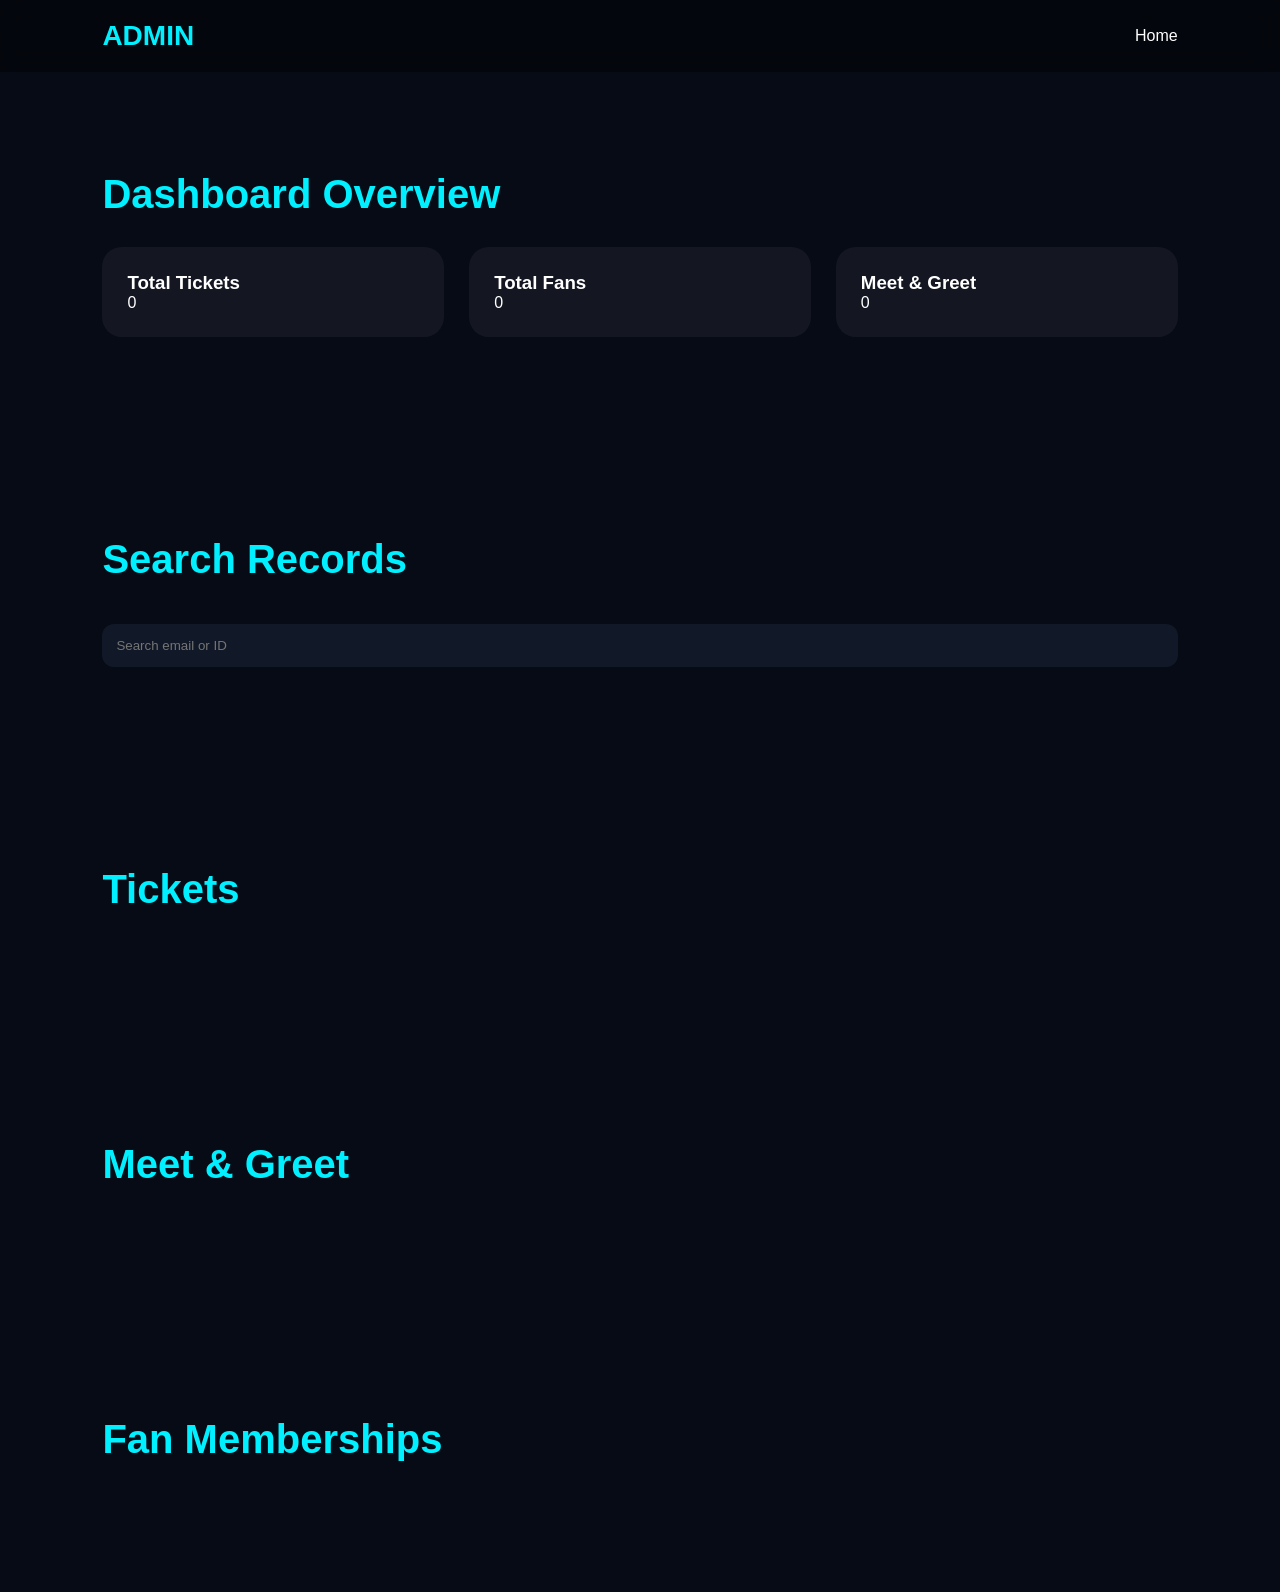
==== admin.html @ 39c14f4d "first commit of files" ====
<!DOCTYPE html>
<html lang="en">
<head>
<meta charset="UTF-8">
<meta name="viewport" content="width=device-width, initial-scale=1.0">

<title>Admin Dashboard</title>

<link rel="stylesheet" href="style.css">

</head>

<body>

<header>

<div class="logo">ADMIN</div>

<nav>
<a href="index.html">Home</a>
</nav>

</header>

<section>

<h2>Dashboard Overview</h2>

<div class="card-grid">

<div class="card">
<h3>Total Tickets</h3>
<p id="ticketCount">0</p>
</div>

<div class="card">
<h3>Total Fans</h3>
<p id="fanCount">0</p>
</div>

<div class="card">
<h3>Meet & Greet</h3>
<p id="meetCount">0</p>
</div>

</div>

</section>

<section>

<h2>Search Records</h2>

<input type="text" id="searchInput" placeholder="Search email or ID">

</section>

<section>

<h2>Tickets</h2>

<div id="tickets" class="card-grid"></div>

</section>

<section>

<h2>Meet & Greet</h2>

<div id="meetings" class="card-grid"></div>

</section>

<section>

<h2>Fan Memberships</h2>

<div id="fans" class="card-grid"></div>

</section>

<script src="admin.js"></script>

</body>
</html>
---- style.css ----
*{
margin:0;
padding:0;
box-sizing:border-box;
}

body{
font-family:Poppins,sans-serif;
background:#070b16;
color:white;
overflow-x:hidden;
}

header{
display:flex;
justify-content:space-between;
align-items:center;
padding:20px 8%;
background:rgba(0,0,0,0.4);
backdrop-filter:blur(10px);
position:sticky;
top:0;
z-index:1000;
}

.logo{
font-size:28px;
font-weight:700;
color:#00f0ff;
}

nav{
display:flex;
gap:20px;
}

nav a{
text-decoration:none;
color:white;
}

.hero{
height:100vh;
display:flex;
flex-direction:column;
justify-content:center;
align-items:center;
text-align:center;
padding:20px;
background:radial-gradient(circle at top,#111d3a,#070b16);
}

.meet-hero{
background:
linear-gradient(rgba(0,0,0,0.6),rgba(0,0,0,0.7)),
url('https://images.unsplash.com/photo-1501386761578-eac5c94b800a?q=80&w=1200&auto=format&fit=crop');
background-size:cover;
background-position:center;
}

.hero h1{
font-size:70px;
color:#00f0ff;
}

.hero p{
margin-top:15px;
color:#ccc;
}

section{
padding:100px 8%;
}

section h2{
margin-bottom:30px;
font-size:40px;
color:#00f0ff;
}

.card-grid{
display:grid;
grid-template-columns:repeat(auto-fit,minmax(250px,1fr));
gap:25px;
}

.card{
background:rgba(255,255,255,0.05);
padding:25px;
border-radius:20px;
transition:0.4s;
}

.card:hover{
transform:translateY(-10px);
box-shadow:0 0 30px rgba(0,240,255,0.4);
}

button{
padding:14px 25px;
border:none;
border-radius:40px;
background:#00f0ff;
cursor:pointer;
font-weight:600;
margin-top:15px;
}

input,
textarea,
select{
width:100%;
padding:14px;
margin-top:12px;
background:#111827;
border:none;
border-radius:12px;
color:white;
}

.modal{
display:none;
position:fixed;
width:100%;
height:100%;
background:rgba(0,0,0,0.8);
justify-content:center;
align-items:center;
top:0;
left:0;
}

.modal-content{
background:#111827;
padding:30px;
width:90%;
max-width:400px;
border-radius:20px;
}

.fan-ui{
margin-top:30px;
background:linear-gradient(135deg,#00f0ff,#8a2be2);
padding:30px;
border-radius:20px;
color:black;
}

#particles{
position:fixed;
width:100%;
height:100%;
z-index:-2;
}

.cursor{
width:20px;
height:20px;
background:#00f0ff;
position:fixed;
border-radius:50%;
pointer-events:none;
box-shadow:0 0 20px #00f0ff;
z-index:9999;
}

footer{
padding:40px;
text-align:center;
color:#888;
}

@media(max-width:768px){

nav{
display:none;
}

.hero h1{
font-size:45px;
}

}
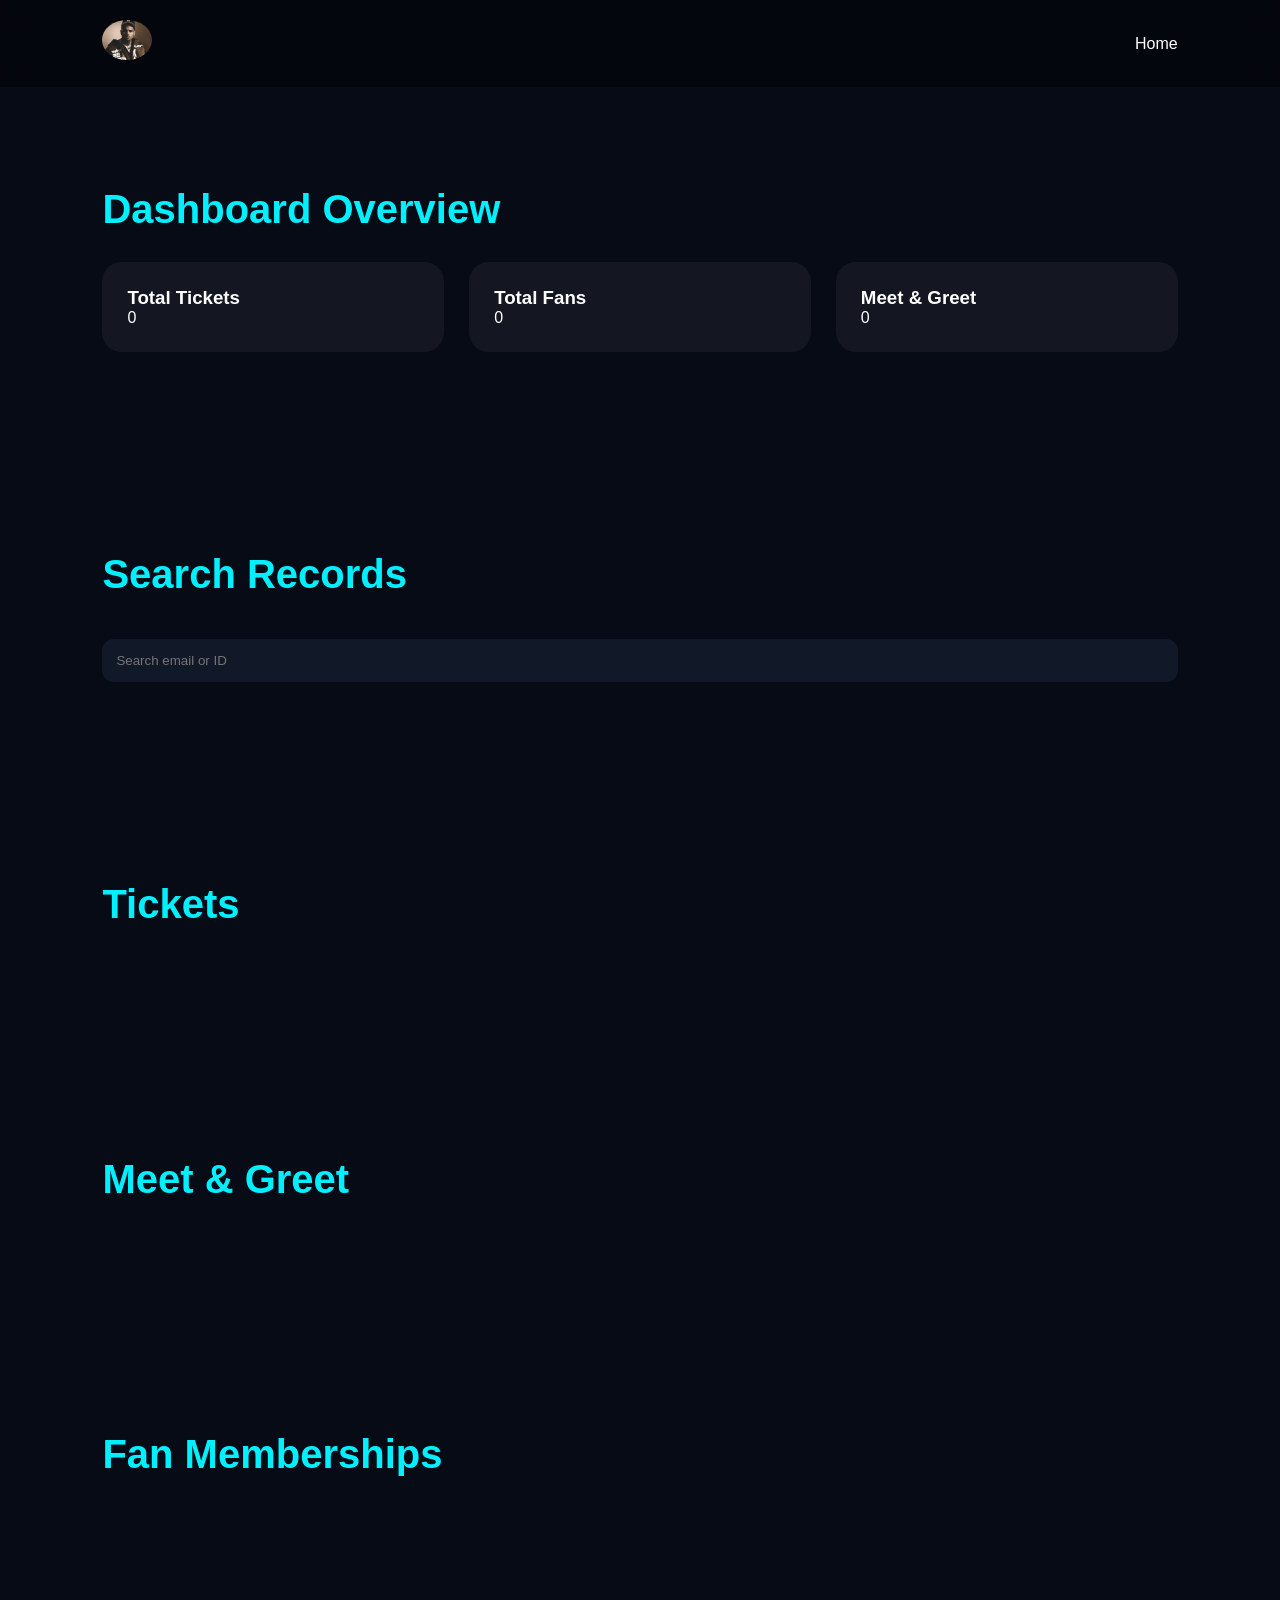
==== commit fb0e69bc: "first commit of files" ====
--- a/admin.html
+++ b/admin.html
@@ -14,7 +14,9 @@
 
 <header>
 
-<div class="logo">ADMIN</div>
+<div class="logo">
+  <img src="chris.jpeg" alt="">
+</div>
 
 <nav>
 <a href="index.html">Home</a>
--- a/style.css
+++ b/style.css
@@ -27,6 +27,13 @@
 font-size:28px;
 font-weight:700;
 color:#00f0ff;
+}
+
+.logo img{
+width:50px;
+height:40px;
+border-radius:100%;
+object-fit:cover;
 }
 
 nav{
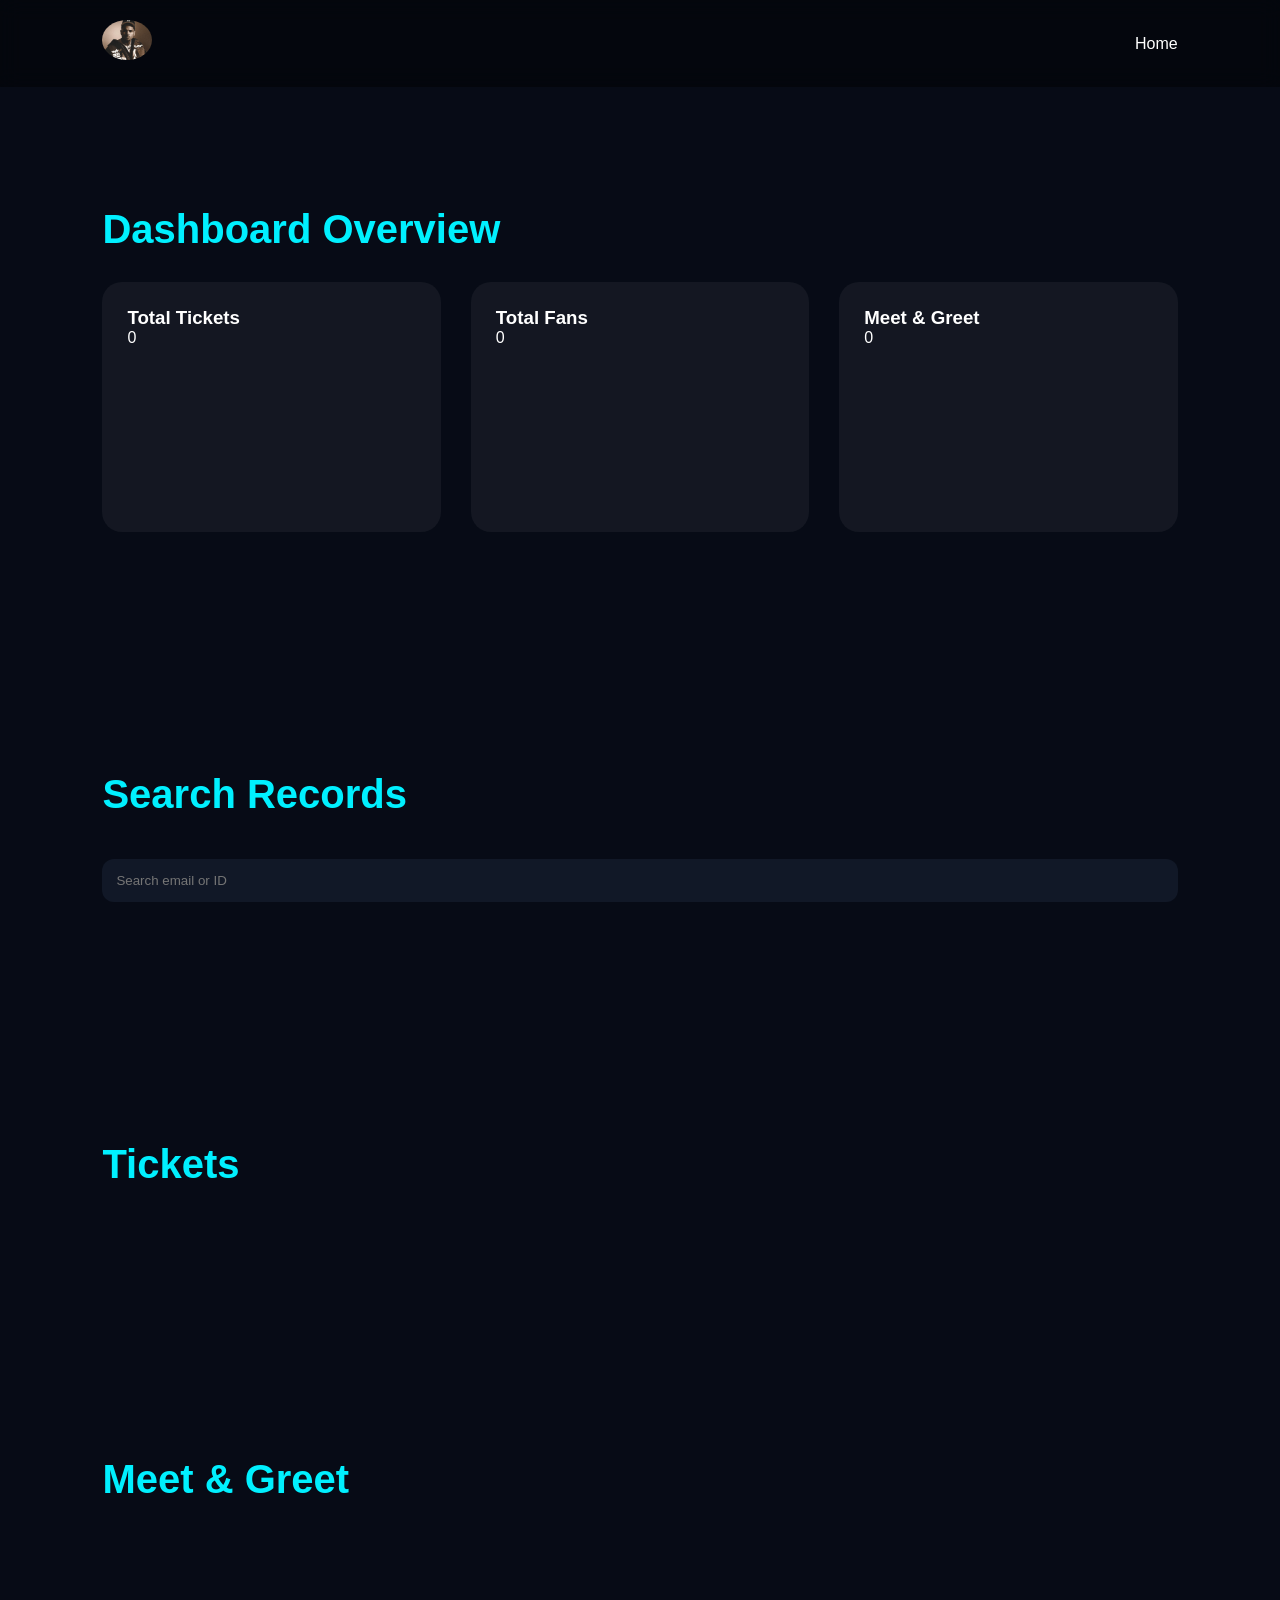
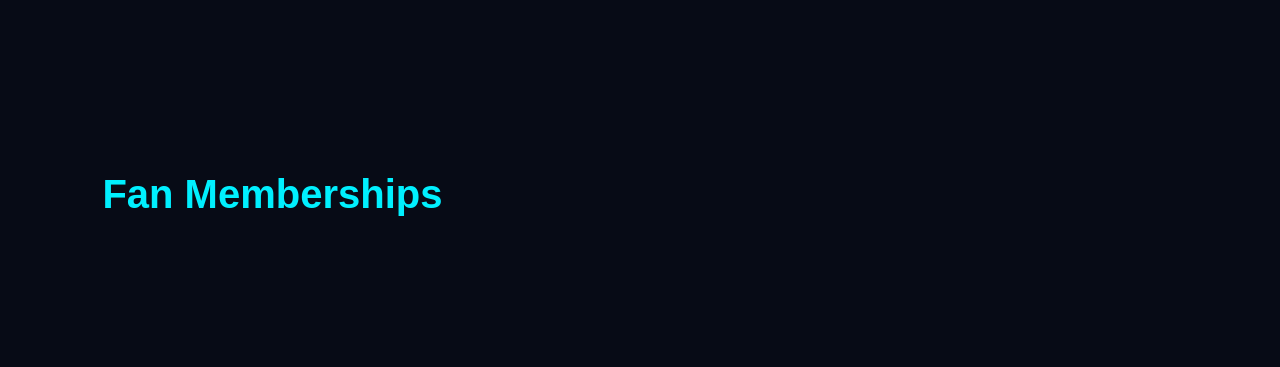
==== commit e968fa84: "first commit of files" ====
--- a/admin.html
+++ b/admin.html
@@ -17,6 +17,8 @@
 <div class="logo">
   <img src="chris.jpeg" alt="">
 </div>
+
+<div class="menu-toggle" onclick="toggleMenu()">☰</div>
 
 <nav>
 <a href="index.html">Home</a>
--- a/style.css
+++ b/style.css
@@ -9,6 +9,8 @@
 background:#070b16;
 color:white;
 overflow-x:hidden;
+min-height: 100vh;
+overflow-y: auto;
 }
 
 header{
@@ -46,6 +48,39 @@
 color:white;
 }
 
+.menu-toggle{
+display:none;
+font-size:30px;
+cursor:pointer;
+color:white;
+}
+
+/* MOBILE */
+@media(max-width:768px){
+
+.menu-toggle{
+display:block;
+}
+
+nav{
+position:absolute;
+top:80px;
+right:0;
+background:#0f172a;
+width:220px;
+padding:20px;
+display:none;
+flex-direction:column;
+gap:20px;
+z-index:1000;
+border-radius:0 0 0 15px;
+}
+
+nav.active{
+display:flex;
+}
+
+}
 .hero{
 height:100vh;
 display:flex;
@@ -76,7 +111,9 @@
 }
 
 section{
-padding:100px 8%;
+padding:120px 8%;
+position:relative;
+z-index:2;
 }
 
 section h2{
@@ -87,8 +124,12 @@
 
 .card-grid{
 display:grid;
-grid-template-columns:repeat(auto-fit,minmax(250px,1fr));
-gap:25px;
+grid-template-columns:repeat(auto-fit,minmax(300px,1fr));
+gap:30px;
+width:100%;
+margin-top:30px;
+position:relative;
+z-index:2;
 }
 
 .card{
@@ -96,6 +137,10 @@
 padding:25px;
 border-radius:20px;
 transition:0.4s;
+position: relative;
+min-height: 250px;
+opacity: 1 !important;
+visibility: visible !important;
 }
 
 .card:hover{
@@ -145,21 +190,42 @@
 border-radius:20px;
 }
 
+.fan-section{
+position:relative;
+z-index:5;
+}
+
+.fan-grid{
+display:grid !important;
+grid-template-columns:repeat(auto-fit,minmax(280px,1fr));
+gap:25px;
+margin-top:40px;
+}
+
+.fan-grid .card{
+display:block !important;
+visibility:visible !important;
+opacity:1 !important;
+min-height:220px;
+}
+
 .fan-ui{
 margin-top:30px;
 background:linear-gradient(135deg,#00f0ff,#8a2be2);
 padding:30px;
 border-radius:20px;
-color:black;
+color: black;
 }
 
 #particles{
 position:fixed;
+top:0;
+left:0;
 width:100%;
 height:100%;
-z-index:-2;
-}
-
+z-index:-1;
+pointer-events:none;
+}
 .cursor{
 width:20px;
 height:20px;
